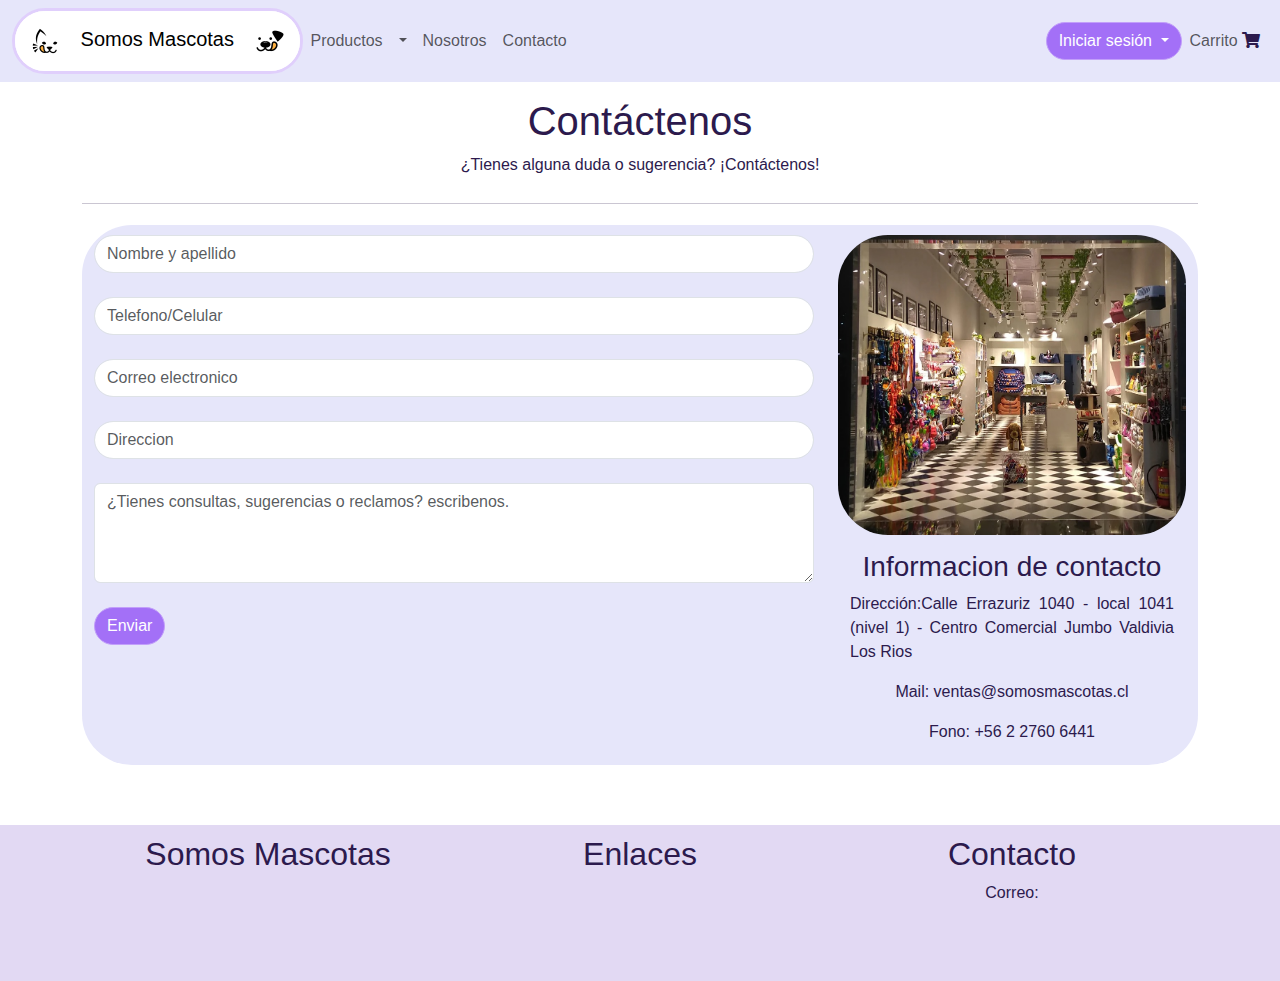
==== MiWeb/contacto.html @ 9b0e722a "se arregla el footer" ====
<!DOCTYPE html>
<html lang="en">
<head>
    <meta charset="UTF-8">
    <meta name="viewport" content="width=device-width, initial-scale=1.0">
    <title>Contacto</title>
    <link rel="stylesheet" href="style.css">
    <link href="https://cdn.jsdelivr.net/npm/bootstrap@5.3.3/dist/css/bootstrap.min.css" rel="stylesheet" integrity="sha384-QWTKZyjpPEjISv5WaRU9OFeRpok6YctnYmDr5pNlyT2bRjXh0JMhjY6hW+ALEwIH" crossorigin="anonymous">
    <link href="https://cdnjs.cloudflare.com/ajax/libs/font-awesome/5.15.4/css/all.min.css" rel="stylesheet">

</head>
<body>
  <header>
    <!-- Navbar code goes here -->
    <nav >
        
      <nav id="lavanda" class="navbar navbar-expand-lg" style="background-color: lavender;">
        <div class="container-fluid">
            
            <div id="container-logo">
                <a class="navbar-brand" href="index.html" style="margin: 0; padding: 0; display: block;">
                    <img id="sprite" alt="logo" src="imagenes/descarga (gatito).png">
                    Somos Mascotas
                    <img id="sprite" alt="logo" src="imagenes/vecteezy_dog-playing-tongue-an-illustration-of-a-cute-dog-playing_9551674.jpg">
                </a>
            </div> 
    
            <!-- Boton hamburguesa -->
            <button class="navbar-toggler" type="button" data-bs-toggle="collapse" data-bs-target="#navbarSupportedContent" aria-controls="navbarSupportedContent" aria-expanded="false" aria-label="Toggle navigation">
                <span class="navbar-toggler-icon"></span>
            </button>
    
            <div class="collapse navbar-collapse justify-content-between" id="navbarSupportedContent">
                
                <ul class="navbar-nav me-auto mb-2 mb-lg-0">
                  
                      <li class="nav-item">
                        <a class="nav-link" href="productos-categoria.html">Productos</a>
                    </li>
                    <!-- comienzo del button split -->
                    <li class="nav-item dropdown">
                      <a class="nav-link dropdown-toggle" href="#" role="button" data-bs-toggle="dropdown" aria-expanded="false"></a>
                      <ul class="dropdown-menu ">
                        <li><a class="dropdown-item" href="#">Alimento</a></li>
                        <li><a class="dropdown-item" href="#">Medicina</a></li>
                        <li><a class="dropdown-item" href="#">Juguetes</a></li>
                        <li><hr class="dropdown-divider"></li>
                        <li><a class="dropdown-item" href="#">Accesorios varios</a></li>
                      </ul>
                    </li>
                  
                      <li class="nav-item">
                          <a class="nav-link" href="nosotros.html">Nosotros</a>
                      </li>
                      
                      <li class="nav-item">
                          <a class="nav-link" href="contacto.html">Contacto</a>
                      </li>

                </ul>
                
                <!-- Boton drop down de login -->
                <div class="dropdown" style="padding-left: 5px;">
                    <button id="btn-oscuro"  type="button" class="btn btn-primary dropdown-toggle" data-bs-toggle="dropdown" aria-expanded="false" data-bs-auto-close="outside">
                        Iniciar sesión
                    </button>
    
                    <div class="dropdown-menu dropdown-menu-sm-end">
                        <form class="px-4 py-3">
                            <div class="mb-3">
                                <label for="exampleDropdownFormEmail1" class="form-label">Correo electrónico</label>
                                <input type="email" class="form-control" id="exampleDropdownFormEmail1" placeholder="correo@ejemplo.com">
                            </div>
                            <div class="mb-3">
                                <label for="exampleDropdownFormPassword1" class="form-label">Contraseña</label>
                                <input type="password" class="form-control" id="exampleDropdownFormPassword1" placeholder="Contraseña">
                            </div>
                            <div class="mb-3">
                                <div class="form-check">
                                    <input type="checkbox" class="form-check-input" id="dropdownCheck" >
                                    <label class="form-check-label" for="dropdownCheck">
                                        Recordar
                                    </label>
                                </div>
                            </div>
                            <button id="btn-oscuro" type="submit" class="btn btn-primary">Ingresar</button>
                        </form>
                        <div class="dropdown-divider"></div>
                        <a class="dropdown-item" href="#">¿Primera vez por acá? Regístrate</a>
                        <a class="dropdown-item" href="#">¿Olvidaste la contraseña?</a>
                    </div>
                </div>
    
                <!-- Carrito icon -->
                <ul class="navbar-nav">
                    <li class="nav-item">
                        <a class="nav-link" href="#">Carrito <i class="fas fa-shopping-cart"></i></a>
                    </li>
                </ul>
            </div>
        </div>
    </nav>
    

           <!-- Navbar code ends here -->
    </nav>
</header>

    <div class="wrapper">

        <div class="container">

            <div class="row" >
                <div class="col-md-6" style="text-align: center;">
                    <h1>Contáctenos</h1>
                    <p>¿Tienes alguna duda o sugerencia? ¡Contáctenos!</p>                    
                </div>
                <hr>                
            </div>

            <div id="curvo" class="row" style="position: relative; background-color: lavender;" >
                <div  id="curvo" class="col-md-8" style="margin: 0;">
                    <form>
                        
                        <input  id="curvo" type="text" class="form-control" placeholder="Nombre y apellido">
                        <br>
                        <input  id="curvo" type="text" class="form-control" placeholder="Telefono/Celular">
                        <br>
                        <input  id="curvo" type="text" class="form-control" placeholder="Correo electronico">
                        <br>
                        <input  id="curvo" type="text" class="form-control" placeholder="Direccion">
                        <br>
                        <textarea  style="height: 100px;" class="form-control" aria-label="With textarea" placeholder="¿Tienes consultas, sugerencias o reclamos? escribenos."></textarea>
                        <br>
                        <button  style="margin-bottom: 20px;" id="btn-oscuro" type="submit" class="btn btn-primary">Enviar</button>
                        <br>
                    </form>  
                    
                    
                </div>

                <div class="col-md-4" style="text-align: center;">
                    
                    <div class="row" style="padding: 0; display: inline-block;">
                        <img  id="curvo" style="align-content: center; margin: 0; padding: 0; height: 300px; width: auto;" src="imagenes/somos-mascotas/Tienda mascotas prog web.jpg" alt="ubicacion" >
                    </div>
                    
                    <div class="row" >
                        <h3>Informacion de contacto</h2>
                        <p style="text-align: justify;">Dirección:Calle Errazuriz 1040 - local 1041 (nivel 1) - Centro Comercial Jumbo Valdivia Los Rios</p>
                        <p>Mail: ventas@somosmascotas.cl</p>
                        <p>Fono: +56 2 2760 6441</p>
                    </div>
                </div>

                
            </div>

        </div>
    
    </div>

    <footer>
      <div class="container">
        <div class="row">
          <div class="col-md-4">
            <h2>Somos Mascotas</h2>
          </div>
          <div class="col-md-4">
            <h2>Enlaces</h2>
            <ul>
              
            </ul>
          </div>
          <div class="col-md-4">
            <h2>Contacto</h2>
            <p>Correo:</p>
          </div>
        </div>
      </div>
    </footer>
    

    <script src="https://cdn.jsdelivr.net/npm/bootstrap@5.3.3/dist/js/bootstrap.bundle.min.js" integrity="sha384-YvpcrYf0tY3lHB60NNkmXc5s9fDVZLESaAA55NDzOxhy9GkcIdslK1eN7N6jIeHz" crossorigin="anonymous"></script>
    <script src="https://code.jquery.com/jquery-3.5.1.slim.min.js"></script>
    <script src="https://cdn.jsdelivr.net/npm/@popperjs/core@2.9.2/dist/umd/popper.min.js"></script>
    <script src="https://stackpath.bootstrapcdn.com/bootstrap/4.5.2/js/bootstrap.min.js"></script>    
</body>
</html>
---- MiWeb/style.css ----
*{
    font-family: 'Segoe UI', Tahoma, Geneva, Verdana, sans-serif;
    margin: 0;
    padding: 0;
    color: #2c1a4d;
}

/*este style es el tamaño del logo con las imagenes*/
#sprite {
    background: image('imagenes/vecteezy_cat-playing-tongue-illustration-of-cute-cat-playing-with_9551667-1.jpg') no-repeat;
	width: 60px;
	height: 60px;
    border-radius: 50px;
}

/*se aplico el ID en el div del logo*/
#container-logo {
    border: 3px solid #e0cffc;
    margin: auto;
    border-radius: 50px; /* Add this line to give round edges */
    background-color: white;
    font-size-adjust: 20px;
    font-size: 20px;
    
}

.navbar a:hover{
    color: #8540f5;
    text-decoration: none;
    background-color: #e2d9f3;
    border-radius: 50px;
    transition: 0.6s;
    /**/
}

div a {
    color: #2c1a4d;
    text-decoration: none;
}

.dropdown-menu a:hover {
    color: #8540f5;
    border-color: #432874;
    background-color: #e2d9f3;
}

.dropdown a:hover{
    color: #8540f5;   
}

/* id de colores custom de botones*/
#btn-oscuro{
    background-color: #a370f7;
    color: white;
    border-color: #c29ffa;
    border-radius: 50px;

}

#btn-oscuro:hover {
    background-color: #8540f5;
    color: white;
    
}

#btn-claro{
    background-color: #f7f7f7;
    color: #a370f7;
    border-color: #c29ffa;
    border-radius: 50px;
}
#btn-claro:hover{
    background-color: #e2d9f3;
    color: #a370f7;
    border-color: #c29ffa;
    border-radius: 50px;
}

/*------------ Aqui empiezan los style que van debajo del header ------------*/
.wrapper {
    width: 100%;
    margin: 0 auto;
    height: 100%;
    

}

body {
    margin: 0;
    padding: 0;
    min-height: 100vh; /* Ensure that the body fills the entire viewport height */
    display: flex;
    flex-direction: column;
}

footer {
    height: 5%;
    background-color: #e2d9f3;
    color: #432874;
    text-align: center;
    margin-top: auto; /* Push footer to the bottom, very important */
    width: 100%;
    
}

.container {
    flex: 1; /* Grow and fill remaining space */
    margin-bottom: 60px; 
}

/*alinea los elementos del las filas (rows)*/
.container .row{
    width: 100%;
    margin: 0 auto;
    margin-bottom: 5px;
    
    
}

.row {
    width: 100%;
    margin: 0 -5px;
    padding-top: 10px;
    margin-bottom: 10px;
    
}

/*-comienzo fila de cards-*/
.row-card{
    margin: 0 -5px;
    padding-top: 10px;
    margin-bottom: 10px;
    
}

.row-cards:after {
    content: "";
    display: table;
    clear: both;
}
/*-fin fila de cards-*/


.col-md-6 {
    margin: 0 auto;
    padding-top: 5px;
    margin-bottom: 10px;
}

.column-card {
    float: left;
    width: 25%;
    height: 25%;
    padding: 0 5px;
    text-decoration: none;
    margin-bottom: 15px;
    
}

.card{
    height: 150px;
}

@media screen and (max-width: 600px) {
    .column-card {
      width: 100%;
      display: block;
      margin-bottom: 20px;
    }
  }

  .card {
    box-shadow: 0 4px 8px 0 rgba(0, 0, 0, 0.2);
    padding: 5px;
    text-align: center;
    background-color: #f1f1f1;
    display: flex;
    flex-direction: column;
    text-decoration: none;
  }

  .card:hover {
    box-shadow: 0 8px 16px 0 rgba(0, 0, 0, 0.2);
    border-color: #8540f5;
  }

  
  .row-cards {
    display: flex;
    flex-wrap: wrap;
    justify-content: space-between;
}


.column-card {
    width: calc(25% - 5px); /* Adjust the width to fit 3 cards in a row */
    margin-bottom: 20px;
}

@media (max-width: 992px) {
    .column-card {
        width: calc(50% - 10px); /* Adjust the width to fit 2 cards in a row for smaller screens */
    }
}

@media (max-width: 768px) {
    .column-card {
        width: 100%; /* Full width for smaller screens */
    }
}

#columncard {
    float: left;
     width: 25%;
    padding: 0 10px;
}
/*-aqui van los style del carousel-*/
/* Custom CSS for carousel indicators */
.carousel-indicators button {
    background-color: #8540f5 !important;

}

/* Custom CSS for carousel control buttons not in use yet */
.carousel-control-prev,
.carousel-control-next {
    
    
}

/* Custom CSS for carousel control icons */
.carousel-control-prev-icon,
.carousel-control-next-icon {
    background-color: #8540f5 !important;
    border-color: black !important;
}
/*--------------------------------*/


.d-block {
    display: block;
    margin-left: auto;
    margin-right: auto;
    height: 30rcap;

}


/*fin del style carousel*/

.thumbnail-container {
    display: block;
    margin-left: auto;
    margin-right: auto;
    height: 300px;
}



/*------comienzo del style del buscador------*/
/*bordes redondos del input*/
.d-flex input{
    border-radius: 50px; /* Add this line to give round edges */
    
}
/*bordes redondos del boton y fijacion sobre el input*/
.d-flex .btn{
    right: 0;
    
    margin-left: -106px;
}
/*id para encurvar orillas*/
#curvo{
    border-radius: 50px; /* Add this line to give round edges */ 
}
/*------fin del style del buscador------*/


/*------Style para producto---------*/


#body-producto {
    font-family: Arial, sans-serif;
    margin: 0;
    padding: 0;
}


/* Estilos del contenido */
.contenido {
    display: flex;
    flex-wrap: wrap;
    justify-content: space-around;
    padding: 20px;
}

/* Estilos de la columna de la imagen */
.imagen {
    flex: 1;
    max-width: 60%;
    margin-right: 0%;
}

.imagen img {
    width: 100%;
    height: auto;
}

/* Estilos de la columna de detalles del producto */
.detalles {
    flex: 1;
    max-width: 60%;
}


/*styles para sidebar*/
.bd-placeholder-img {
    font-size: 1.125rem;
    text-anchor: middle;
    -webkit-user-select: none;
    -moz-user-select: none;
    user-select: none;
  }

  @media (min-width: 768px) {
    .bd-placeholder-img-lg {
      font-size: 3.5rem;
    }
  }

  .b-example-divider {
    width: 100%;
    height: 3rem;
    background-color: rgba(0, 0, 0, .1);
    border: solid rgba(0, 0, 0, .15);
    border-width: 1px 0;
    box-shadow: inset 0 .5em 1.5em rgba(0, 0, 0, .1), inset 0 .125em .5em rgba(0, 0, 0, .15);
  }

  .b-example-vr {
    flex-shrink: 0;
    width: 1.5rem;
    height: 100vh;
  }

  .bi {
    vertical-align: -.125em;
    fill: currentColor;
  }

  .nav-scroller {
    position: relative;
    z-index: 2;
    height: 2.75rem;
    overflow-y: hidden;
  }

  .nav-scroller .nav {
    display: flex;
    flex-wrap: nowrap;
    padding-bottom: 1rem;
    margin-top: -1px;
    overflow-x: auto;
    text-align: center;
    white-space: nowrap;
    -webkit-overflow-scrolling: touch;
  }

  .btn-bd-primary {
    --bd-violet-bg: #712cf9;
    --bd-violet-rgb: 112.520718, 44.062154, 249.437846;

    --bs-btn-font-weight: 600;
    --bs-btn-color: var(--bs-white);
    --bs-btn-bg: var(--bd-violet-bg);
    --bs-btn-border-color: var(--bd-violet-bg);
    --bs-btn-hover-color: var(--bs-white);
    --bs-btn-hover-bg: #6528e0;
    --bs-btn-hover-border-color: #6528e0;
    --bs-btn-focus-shadow-rgb: var(--bd-violet-rgb);
    --bs-btn-active-color: var(--bs-btn-hover-color);
    --bs-btn-active-bg: #5a23c8;
    --bs-btn-active-border-color: #5a23c8;
  }

  .bd-mode-toggle {
    z-index: 1500;
  }

  .bd-mode-toggle .dropdown-menu .active .bi {
    display: block !important;
  }
/*fin styles sidebar*/
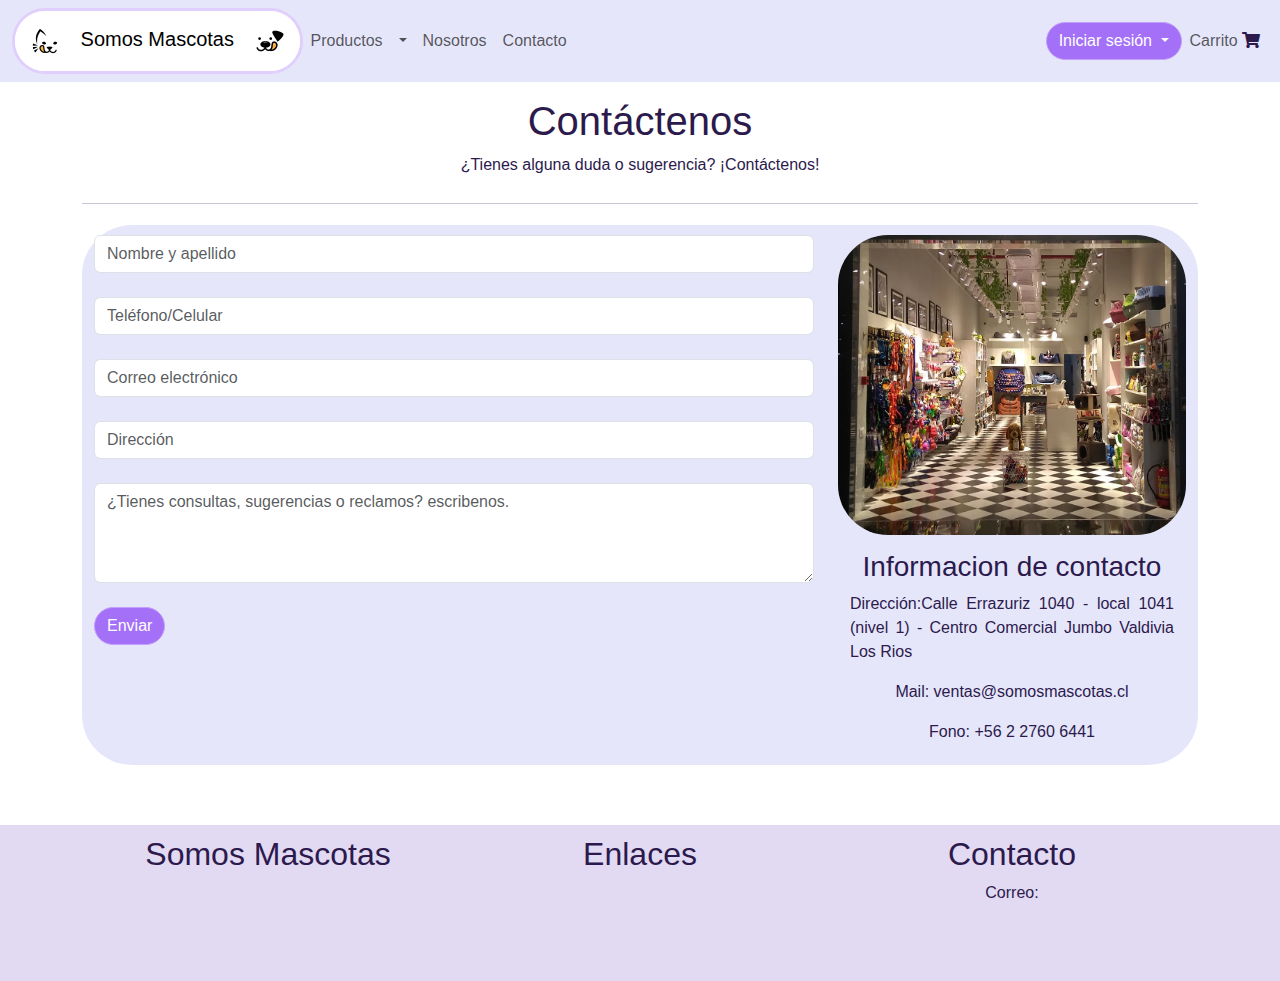
==== commit bbab491d: "Commit" ====
--- a/MiWeb/contacto.html
+++ b/MiWeb/contacto.html
@@ -118,17 +118,17 @@
                 <hr>                
             </div>
 
-            <div id="curvo" class="row" style="position: relative; background-color: lavender;" >
-                <div  id="curvo" class="col-md-8" style="margin: 0;">
-                    <form>
+            <div id="curvo" class="row" style="position: relative; background-color: lavender;" s>
+                <div  id="curvo" class="col-md-8" style="margin: 0;" >
+                    <form action="formulario.js" method="get" name="contacto">
                         
-                        <input  id="curvo" type="text" class="form-control" placeholder="Nombre y apellido">
+                        <input  id="Nombre" type="text" name="Nombre" class="form-control" placeholder="Nombre y apellido">
                         <br>
-                        <input  id="curvo" type="text" class="form-control" placeholder="Telefono/Celular">
+                        <input  id="Celular" type="text" name="Celular" class="form-control" placeholder="Teléfono/Celular">
                         <br>
-                        <input  id="curvo" type="text" class="form-control" placeholder="Correo electronico">
+                        <input  id="Correo" type="text" name="Correo" class="form-control" placeholder="Correo electrónico">
                         <br>
-                        <input  id="curvo" type="text" class="form-control" placeholder="Direccion">
+                        <input  id="Dirección" type="text" name="Dirección" class="form-control" placeholder="Dirección">
                         <br>
                         <textarea  style="height: 100px;" class="form-control" aria-label="With textarea" placeholder="¿Tienes consultas, sugerencias o reclamos? escribenos."></textarea>
                         <br>
@@ -180,10 +180,13 @@
       </div>
     </footer>
     
+    
 
+<!--
     <script src="https://cdn.jsdelivr.net/npm/bootstrap@5.3.3/dist/js/bootstrap.bundle.min.js" integrity="sha384-YvpcrYf0tY3lHB60NNkmXc5s9fDVZLESaAA55NDzOxhy9GkcIdslK1eN7N6jIeHz" crossorigin="anonymous"></script>
     <script src="https://code.jquery.com/jquery-3.5.1.slim.min.js"></script>
     <script src="https://cdn.jsdelivr.net/npm/@popperjs/core@2.9.2/dist/umd/popper.min.js"></script>
     <script src="https://stackpath.bootstrapcdn.com/bootstrap/4.5.2/js/bootstrap.min.js"></script>    
+-->
 </body>
 </html>--- a/MiWeb/style.css
+++ b/MiWeb/style.css
@@ -33,6 +33,19 @@
     /**/
 }
 
+.list-unstyled a:hover{
+    color: #8540f5;
+    border-color: #432874;
+    background-color: #e2d9f3;
+}
+
+.mb-1 button:hover{
+    color: #8540f5;
+    border-color: #432874;
+    background-color: #e2d9f3;
+    border-radius: 50px;
+}
+
 div a {
     color: #2c1a4d;
     text-decoration: none;
@@ -272,6 +285,10 @@
 /*id para encurvar orillas*/
 #curvo{
     border-radius: 50px; /* Add this line to give round edges */ 
+}
+
+#curvo2{
+    border-radius: 25px; /* Add this line to give round edges */ 
 }
 /*------fin del style del buscador------*/
 
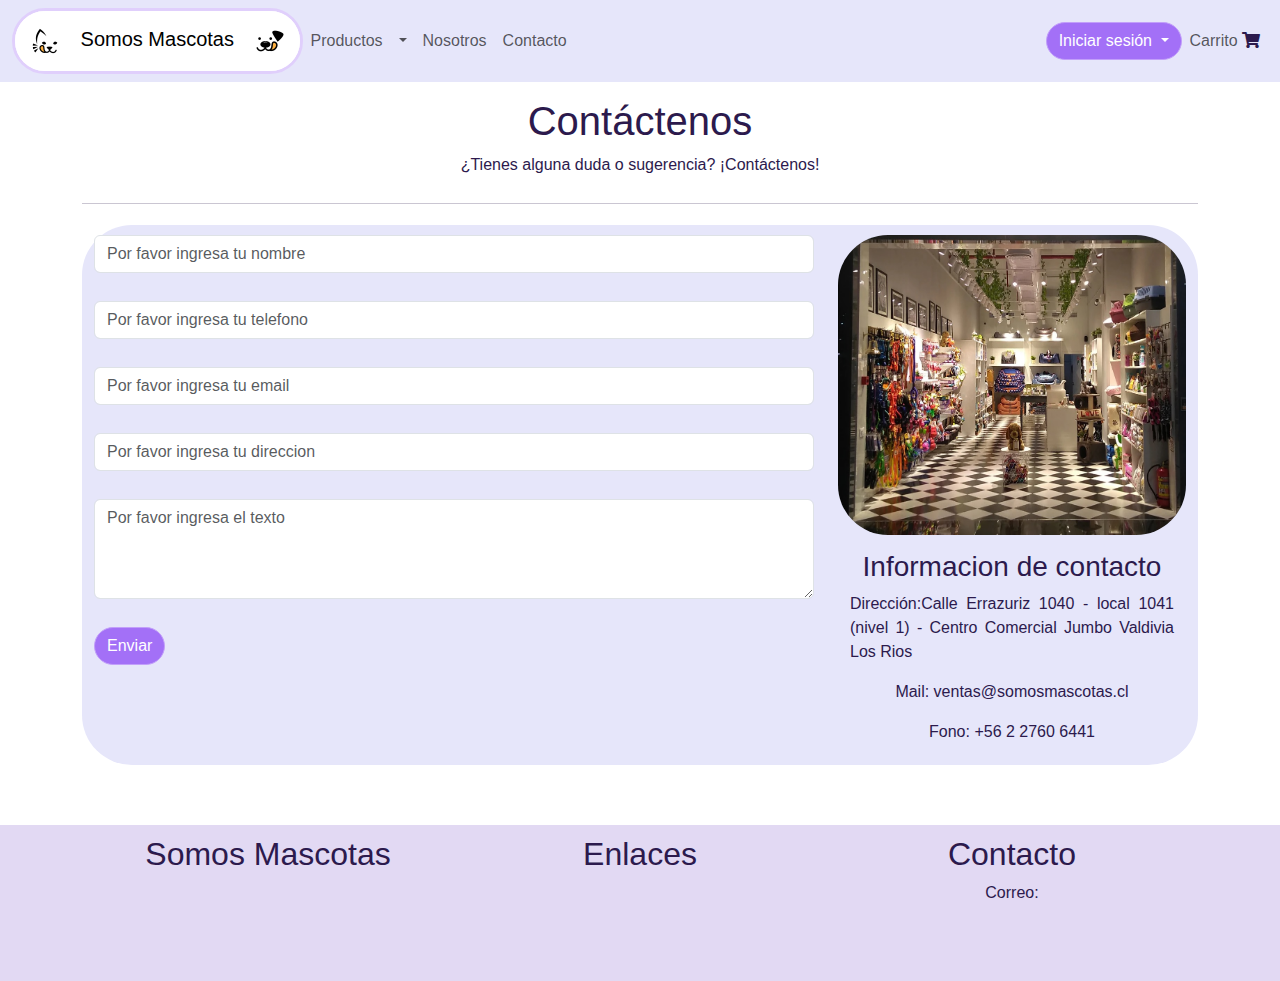
==== commit 4af356b6: "commit 2, p2" ====
--- a/MiWeb/contacto.html
+++ b/MiWeb/contacto.html
@@ -7,6 +7,7 @@
     <link rel="stylesheet" href="style.css">
     <link href="https://cdn.jsdelivr.net/npm/bootstrap@5.3.3/dist/css/bootstrap.min.css" rel="stylesheet" integrity="sha384-QWTKZyjpPEjISv5WaRU9OFeRpok6YctnYmDr5pNlyT2bRjXh0JMhjY6hW+ALEwIH" crossorigin="anonymous">
     <link href="https://cdnjs.cloudflare.com/ajax/libs/font-awesome/5.15.4/css/all.min.css" rel="stylesheet">
+    <link rel="stylesheet" href="styleform.css">
 
 </head>
 <body>
@@ -120,20 +121,26 @@
 
             <div id="curvo" class="row" style="position: relative; background-color: lavender;" s>
                 <div  id="curvo" class="col-md-8" style="margin: 0;" >
-                    <form action="formulario.js" method="get" name="contacto">
+                    <form id="contact-form" action="/" method="get" name="contacto">
                         
-                        <input  id="Nombre" type="text" name="Nombre" class="form-control" placeholder="Nombre y apellido">
-                        <br>
-                        <input  id="Celular" type="text" name="Celular" class="form-control" placeholder="Teléfono/Celular">
-                        <br>
-                        <input  id="Correo" type="text" name="Correo" class="form-control" placeholder="Correo electrónico">
-                        <br>
-                        <input  id="Dirección" type="text" name="Dirección" class="form-control" placeholder="Dirección">
-                        <br>
-                        <textarea  style="height: 100px;" class="form-control" aria-label="With textarea" placeholder="¿Tienes consultas, sugerencias o reclamos? escribenos."></textarea>
-                        <br>
-                        <button  style="margin-bottom: 20px;" id="btn-oscuro" type="submit" class="btn btn-primary">Enviar</button>
-                        <br>
+                        
+                        <div class="separador">
+                            <input  id="nombre" type="text" name="Nombre" class="form-control" placeholder="Por favor ingresa tu nombre">
+                        </div>
+                        <div class="separador">
+                            <input  id="celular" type="tel" name="Celular" class="form-control" placeholder="Por favor ingresa tu telefono">
+                        </div>
+                        <div class="separador">
+                            <input  id="email" type="text" name="Correo" class="form-control" placeholder="Por favor ingresa tu email">
+                        </div>
+                        <div class="separador">
+                            <input  id="dirección" type="text" name="Dirección" class="form-control" placeholder="Por favor ingresa tu direccion">
+                        </div>
+                        <div class="separador">
+                            <textarea  style="height: 100px;" class="form-control" aria-label="With textarea" placeholder="Por favor ingresa el texto"></textarea>
+                        </div>
+                            <button  style="margin-bottom: 20px;" id="btn-oscuro" type="submit" class="btn btn-primary">Enviar</button>
+                        
                     </form>  
                     
                     
@@ -182,11 +189,9 @@
     
     
 
-<!--
     <script src="https://cdn.jsdelivr.net/npm/bootstrap@5.3.3/dist/js/bootstrap.bundle.min.js" integrity="sha384-YvpcrYf0tY3lHB60NNkmXc5s9fDVZLESaAA55NDzOxhy9GkcIdslK1eN7N6jIeHz" crossorigin="anonymous"></script>
     <script src="https://code.jquery.com/jquery-3.5.1.slim.min.js"></script>
     <script src="https://cdn.jsdelivr.net/npm/@popperjs/core@2.9.2/dist/umd/popper.min.js"></script>
     <script src="https://stackpath.bootstrapcdn.com/bootstrap/4.5.2/js/bootstrap.min.js"></script>    
--->
 </body>
 </html>--- a/MiWeb/styleform.css
+++ b/MiWeb/styleform.css
@@ -0,0 +1,63 @@
+.error{
+    color: red;
+    font-size: 1.5em;
+    font-weight: bold;
+    margin-bottom: 0;
+    padding-bottom: 0;
+    
+}
+
+.input-control{
+    display: flex;
+    flex-direction: column;
+}
+
+.input-control input{
+    border: 2px solid #f0f0f0;
+    border-radius: 5px;
+    display: block;
+    padding: 10px;
+    width: 100%;
+}
+
+.input-control input:focus{
+    outline: 0;
+    
+}
+
+.input-control.success input{
+    border-color: green;
+}
+
+.input-control.error input{
+    border-color: red;
+    height: 1rem;
+}
+
+.input-control.error {
+    color: red;
+    font-size: 8px;
+}
+
+
+/* estilo de error sin distorcion */
+/*formulario*/
+.error-message{
+    color: red;
+    height: 0.001rem;
+    
+
+}
+
+#error-message{
+    color: red;
+    height: 0.1rem;
+    
+    
+}
+
+.separador{
+    padding-bottom: 28px;
+    
+    
+}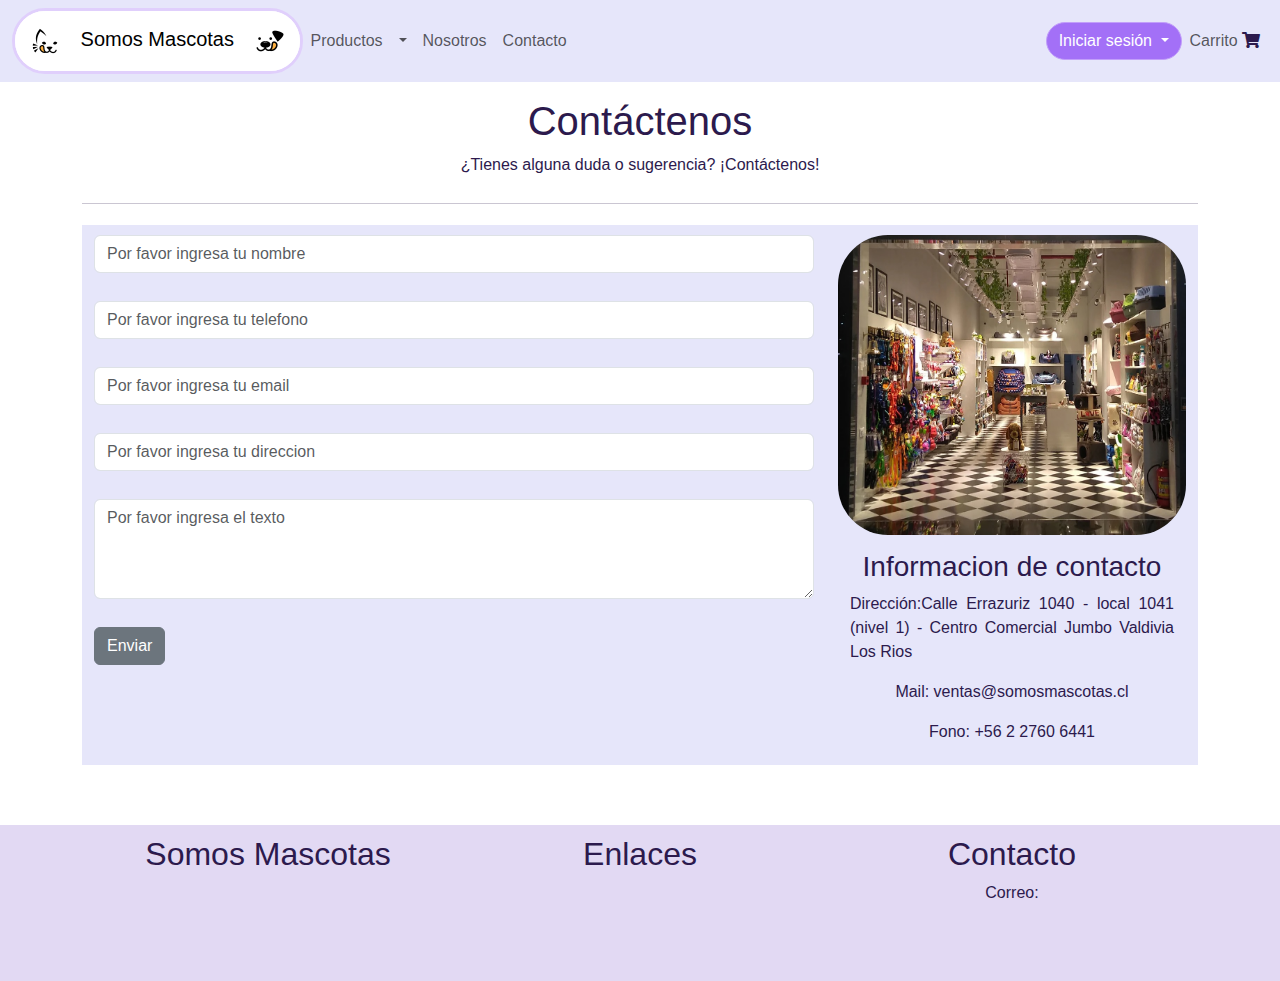
==== commit a206c6e8: "comit jo 2" ====
--- a/MiWeb/contacto.html
+++ b/MiWeb/contacto.html
@@ -8,7 +8,7 @@
     <link href="https://cdn.jsdelivr.net/npm/bootstrap@5.3.3/dist/css/bootstrap.min.css" rel="stylesheet" integrity="sha384-QWTKZyjpPEjISv5WaRU9OFeRpok6YctnYmDr5pNlyT2bRjXh0JMhjY6hW+ALEwIH" crossorigin="anonymous">
     <link href="https://cdnjs.cloudflare.com/ajax/libs/font-awesome/5.15.4/css/all.min.css" rel="stylesheet">
     <link rel="stylesheet" href="styleform.css">
-
+    <script defer src="formulario.js"></script>
 </head>
 <body>
   <header>
@@ -119,27 +119,28 @@
                 <hr>                
             </div>
 
-            <div id="curvo" class="row" style="position: relative; background-color: lavender;" s>
+            <div id="curvo2" class="row" style="position: relative; background-color: lavender;" s>
                 <div  id="curvo" class="col-md-8" style="margin: 0;" >
-                    <form id="contact-form" action="/" method="get" name="contacto">
+
+                    <form id="contact-form" action="" method="get" name="contacto">
                         
                         
                         <div class="separador">
-                            <input  id="nombre" type="text" name="Nombre" class="form-control" placeholder="Por favor ingresa tu nombre">
+                            <input id="nombre" type="text" name="nombre" class="form-control" placeholder="Por favor ingresa tu nombre">
                         </div>
                         <div class="separador">
-                            <input  id="celular" type="tel" name="Celular" class="form-control" placeholder="Por favor ingresa tu telefono">
+                            <input id="celular" type="tel" name="celular" class="form-control" placeholder="Por favor ingresa tu telefono"  pattern="^[\+]?[(]?[0-9]{3}[)]?[-\s\.]?[0-9]{3}[-\s\.]?[0-9]{4,6}$">
                         </div>
                         <div class="separador">
-                            <input  id="email" type="text" name="Correo" class="form-control" placeholder="Por favor ingresa tu email">
+                            <input  id="email" type="text" name="correo" class="form-control" placeholder="Por favor ingresa tu email" pattern="[a-z0-9._%+\-]+@[a-z0-9.\-]+\.[a-z]{2,}$">
                         </div>
                         <div class="separador">
-                            <input  id="dirección" type="text" name="Dirección" class="form-control" placeholder="Por favor ingresa tu direccion">
+                            <input  id="direccion" type="text" name="dirección" class="form-control" placeholder="Por favor ingresa tu direccion" pattern="^[a-zA-Z0-9\s,'-\/\.#]+$">
                         </div>
                         <div class="separador">
-                            <textarea  style="height: 100px;" class="form-control" aria-label="With textarea" placeholder="Por favor ingresa el texto"></textarea>
+                            <textarea  style="height: 100px;" id="carta" class="form-control" aria-label="With textarea" placeholder="Por favor ingresa el texto"></textarea>
                         </div>
-                            <button  style="margin-bottom: 20px;" id="btn-oscuro" type="submit" class="btn btn-primary">Enviar</button>
+                            <button style="margin-bottom: 20px;" id="submit"  type="submit" class="btn btn-secondary">Enviar</button>
                         
                     </form>  
                     
@@ -188,7 +189,7 @@
     </footer>
     
     
-
+    
     <script src="https://cdn.jsdelivr.net/npm/bootstrap@5.3.3/dist/js/bootstrap.bundle.min.js" integrity="sha384-YvpcrYf0tY3lHB60NNkmXc5s9fDVZLESaAA55NDzOxhy9GkcIdslK1eN7N6jIeHz" crossorigin="anonymous"></script>
     <script src="https://code.jquery.com/jquery-3.5.1.slim.min.js"></script>
     <script src="https://cdn.jsdelivr.net/npm/@popperjs/core@2.9.2/dist/umd/popper.min.js"></script>
--- a/MiWeb/style.css
+++ b/MiWeb/style.css
@@ -70,6 +70,14 @@
 
 }
 
+.btn-oscuro{
+    background-color: #a370f7;
+    color: white;
+    border-color: #c29ffa;
+    border-radius: 50px;
+
+}
+
 #btn-oscuro:hover {
     background-color: #8540f5;
     color: white;
@@ -285,10 +293,6 @@
 /*id para encurvar orillas*/
 #curvo{
     border-radius: 50px; /* Add this line to give round edges */ 
-}
-
-#curvo2{
-    border-radius: 25px; /* Add this line to give round edges */ 
 }
 /*------fin del style del buscador------*/
 
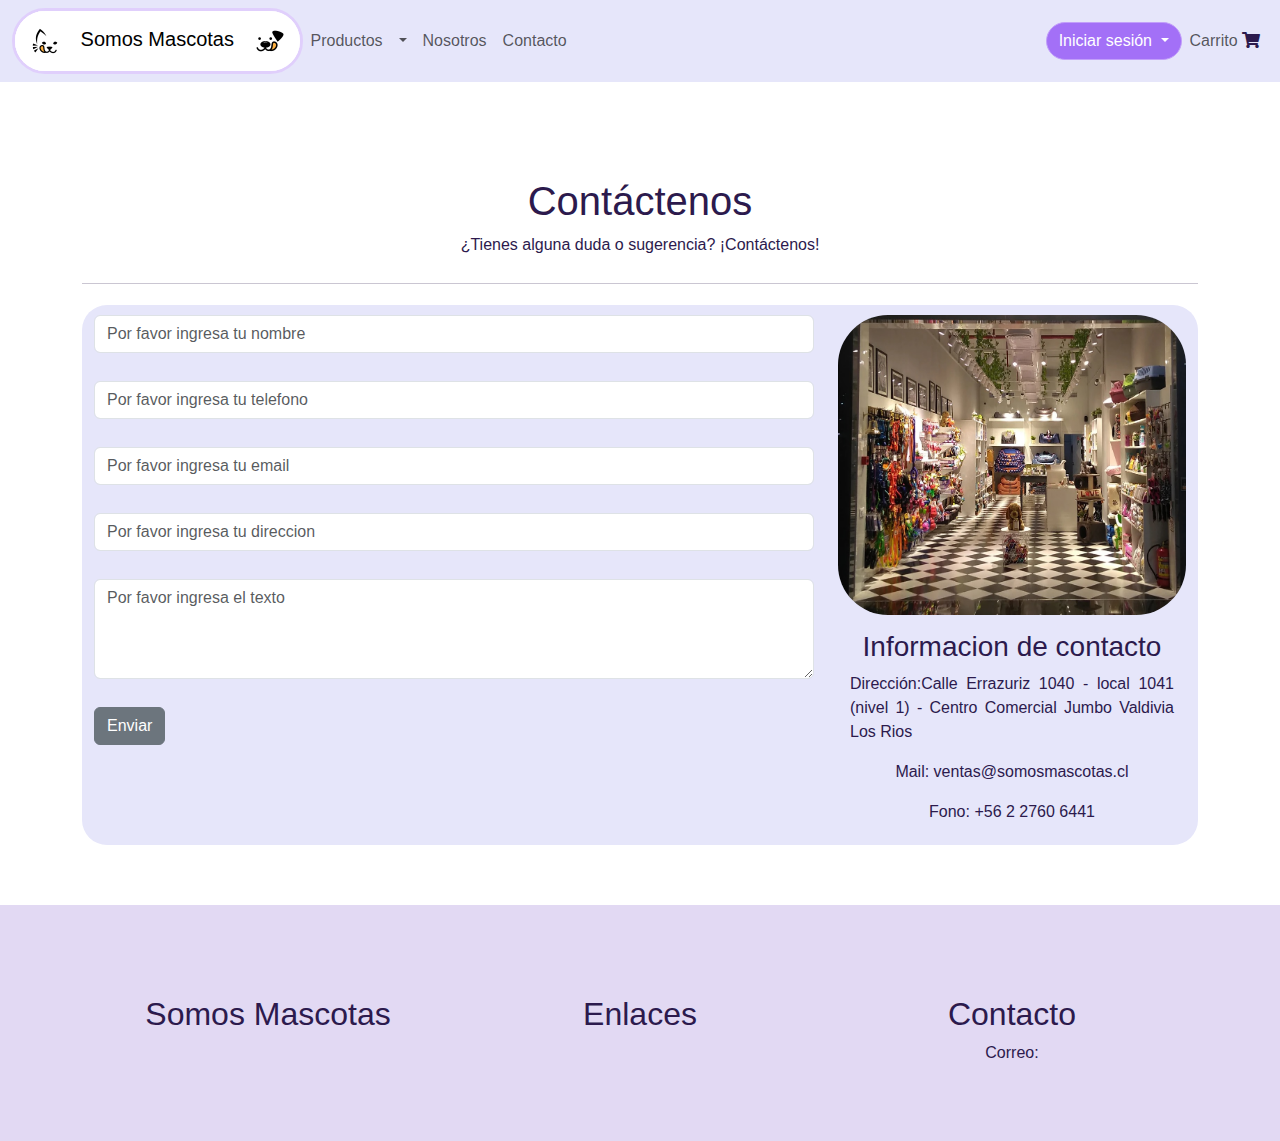
==== commit 8eb6e8d3: "Merge branch 'branch_dg2' into branch_jo_2" ====
--- a/MiWeb/contacto.html
+++ b/MiWeb/contacto.html
@@ -119,6 +119,7 @@
                 <hr>                
             </div>
 
+
             <div id="curvo2" class="row" style="position: relative; background-color: lavender;" s>
                 <div  id="curvo" class="col-md-8" style="margin: 0;" >
 
@@ -143,8 +144,7 @@
                             <button style="margin-bottom: 20px;" id="submit"  type="submit" class="btn btn-secondary">Enviar</button>
                         
                     </form>  
-                    
-                    
+                     
                 </div>
 
                 <div class="col-md-4" style="text-align: center;">
@@ -188,6 +188,7 @@
       </div>
     </footer>
     
+
     
     
     <script src="https://cdn.jsdelivr.net/npm/bootstrap@5.3.3/dist/js/bootstrap.bundle.min.js" integrity="sha384-YvpcrYf0tY3lHB60NNkmXc5s9fDVZLESaAA55NDzOxhy9GkcIdslK1eN7N6jIeHz" crossorigin="anonymous"></script>
@@ -195,4 +196,4 @@
     <script src="https://cdn.jsdelivr.net/npm/@popperjs/core@2.9.2/dist/umd/popper.min.js"></script>
     <script src="https://stackpath.bootstrapcdn.com/bootstrap/4.5.2/js/bootstrap.min.js"></script>    
 </body>
-</html>+</html>
--- a/MiWeb/style.css
+++ b/MiWeb/style.css
@@ -1,45 +1,47 @@
-*{
+* {
     font-family: 'Segoe UI', Tahoma, Geneva, Verdana, sans-serif;
     margin: 0;
     padding: 0;
     color: #2c1a4d;
 }
 
-/*este style es el tamaño del logo con las imagenes*/
 #sprite {
-    background: image('imagenes/vecteezy_cat-playing-tongue-illustration-of-cute-cat-playing-with_9551667-1.jpg') no-repeat;
-	width: 60px;
-	height: 60px;
-    border-radius: 50px;
-}
-
-/*se aplico el ID en el div del logo*/
+    background: url('imagenes/vecteezy_cat-playing-tongue-illustration-of-cute-cat-playing-with_9551667-1.jpg') no-repeat;
+    width: 60px;
+    height: 60px;
+    border-radius: 50px;
+}
+
 #container-logo {
     border: 3px solid #e0cffc;
     margin: auto;
-    border-radius: 50px; /* Add this line to give round edges */
+    border-radius: 50px;
     background-color: white;
-    font-size-adjust: 20px;
     font-size: 20px;
-    
-}
-
-.navbar a:hover{
+}
+
+.navbar {
+    position: fixed;
+    top: 0;
+    width: 100%;
+    z-index: 1000;
+}
+
+.navbar a:hover {
     color: #8540f5;
     text-decoration: none;
     background-color: #e2d9f3;
     border-radius: 50px;
     transition: 0.6s;
-    /**/
-}
-
-.list-unstyled a:hover{
+}
+
+.list-unstyled a:hover {
     color: #8540f5;
     border-color: #432874;
     background-color: #e2d9f3;
 }
 
-.mb-1 button:hover{
+.mb-1 button:hover {
     color: #8540f5;
     border-color: #432874;
     background-color: #e2d9f3;
@@ -57,17 +59,15 @@
     background-color: #e2d9f3;
 }
 
-.dropdown a:hover{
-    color: #8540f5;   
-}
-
-/* id de colores custom de botones*/
-#btn-oscuro{
+.dropdown a:hover {
+    color: #8540f5;
+}
+
+#btn-oscuro {
     background-color: #a370f7;
     color: white;
     border-color: #c29ffa;
     border-radius: 50px;
-
 }
 
 .btn-oscuro{
@@ -81,35 +81,32 @@
 #btn-oscuro:hover {
     background-color: #8540f5;
     color: white;
-    
-}
-
-#btn-claro{
+}
+
+#btn-claro {
     background-color: #f7f7f7;
     color: #a370f7;
     border-color: #c29ffa;
     border-radius: 50px;
 }
-#btn-claro:hover{
+
+#btn-claro:hover {
     background-color: #e2d9f3;
     color: #a370f7;
     border-color: #c29ffa;
     border-radius: 50px;
 }
 
-/*------------ Aqui empiezan los style que van debajo del header ------------*/
 .wrapper {
     width: 100%;
     margin: 0 auto;
     height: 100%;
-    
-
 }
 
 body {
     margin: 0;
     padding: 0;
-    min-height: 100vh; /* Ensure that the body fills the entire viewport height */
+    min-height: 100vh;
     display: flex;
     flex-direction: column;
 }
@@ -119,23 +116,20 @@
     background-color: #e2d9f3;
     color: #432874;
     text-align: center;
-    margin-top: auto; /* Push footer to the bottom, very important */
-    width: 100%;
-    
+    margin-top: auto;
+    width: 100%;
 }
 
 .container {
-    flex: 1; /* Grow and fill remaining space */
-    margin-bottom: 60px; 
-}
-
-/*alinea los elementos del las filas (rows)*/
-.container .row{
+    flex: 1;
+    margin-top: 80px; /* Ajusta esto según la altura de tu navbar */
+    margin-bottom: 60px;
+}
+
+.container .row {
     width: 100%;
     margin: 0 auto;
     margin-bottom: 5px;
-    
-    
 }
 
 .row {
@@ -143,15 +137,12 @@
     margin: 0 -5px;
     padding-top: 10px;
     margin-bottom: 10px;
-    
-}
-
-/*-comienzo fila de cards-*/
-.row-card{
+}
+
+.row-card {
     margin: 0 -5px;
     padding-top: 10px;
     margin-bottom: 10px;
-    
 }
 
 .row-cards:after {
@@ -159,8 +150,6 @@
     display: table;
     clear: both;
 }
-/*-fin fila de cards-*/
-
 
 .col-md-6 {
     margin: 0 auto;
@@ -169,28 +158,14 @@
 }
 
 .column-card {
-    float: left;
     width: 25%;
     height: 25%;
     padding: 0 5px;
     text-decoration: none;
     margin-bottom: 15px;
-    
-}
-
-.card{
-    height: 150px;
-}
-
-@media screen and (max-width: 600px) {
-    .column-card {
-      width: 100%;
-      display: block;
-      margin-bottom: 20px;
-    }
-  }
-
-  .card {
+}
+
+.card {
     box-shadow: 0 4px 8px 0 rgba(0, 0, 0, 0.2);
     padding: 5px;
     text-align: center;
@@ -198,76 +173,61 @@
     display: flex;
     flex-direction: column;
     text-decoration: none;
-  }
-
-  .card:hover {
+}
+
+.card:hover {
     box-shadow: 0 8px 16px 0 rgba(0, 0, 0, 0.2);
     border-color: #8540f5;
-  }
-
-  
-  .row-cards {
+}
+
+.row-cards {
     display: flex;
     flex-wrap: wrap;
     justify-content: space-between;
 }
 
-
 .column-card {
-    width: calc(25% - 5px); /* Adjust the width to fit 3 cards in a row */
+    width: calc(33.3% - 5px);
     margin-bottom: 20px;
 }
 
 @media (max-width: 992px) {
     .column-card {
-        width: calc(50% - 10px); /* Adjust the width to fit 2 cards in a row for smaller screens */
+        width: calc(50% - 10px);
     }
 }
 
 @media (max-width: 768px) {
     .column-card {
-        width: 100%; /* Full width for smaller screens */
+        width: 100%;
     }
 }
 
 #columncard {
-    float: left;
-     width: 25%;
+    width: 25%;
     padding: 0 10px;
 }
-/*-aqui van los style del carousel-*/
-/* Custom CSS for carousel indicators */
+
 .carousel-indicators button {
     background-color: #8540f5 !important;
-
-}
-
-/* Custom CSS for carousel control buttons not in use yet */
+}
+
 .carousel-control-prev,
 .carousel-control-next {
-    
-    
-}
-
-/* Custom CSS for carousel control icons */
+}
+
 .carousel-control-prev-icon,
 .carousel-control-next-icon {
     background-color: #8540f5 !important;
     border-color: black !important;
 }
-/*--------------------------------*/
-
 
 .d-block {
     display: block;
     margin-left: auto;
     margin-right: auto;
     height: 30rcap;
-
-}
-
-
-/*fin del style carousel*/
+}
 
 .thumbnail-container {
     display: block;
@@ -276,29 +236,22 @@
     height: 300px;
 }
 
-
-
-/*------comienzo del style del buscador------*/
-/*bordes redondos del input*/
-.d-flex input{
-    border-radius: 50px; /* Add this line to give round edges */
-    
-}
-/*bordes redondos del boton y fijacion sobre el input*/
-.d-flex .btn{
+.d-flex input {
+    border-radius: 50px;
+}
+
+.d-flex .btn {
     right: 0;
-    
     margin-left: -106px;
 }
-/*id para encurvar orillas*/
-#curvo{
-    border-radius: 50px; /* Add this line to give round edges */ 
-}
-/*------fin del style del buscador------*/
-
-
-/*------Style para producto---------*/
-
+
+#curvo {
+    border-radius: 50px;
+}
+
+#curvo2 {
+    border-radius: 25px;
+}
 
 #body-producto {
     font-family: Arial, sans-serif;
@@ -306,8 +259,6 @@
     padding: 0;
 }
 
-
-/* Estilos del contenido */
 .contenido {
     display: flex;
     flex-wrap: wrap;
@@ -315,7 +266,6 @@
     padding: 20px;
 }
 
-/* Estilos de la columna de la imagen */
 .imagen {
     flex: 1;
     max-width: 60%;
@@ -327,56 +277,53 @@
     height: auto;
 }
 
-/* Estilos de la columna de detalles del producto */
 .detalles {
     flex: 1;
     max-width: 60%;
 }
 
-
-/*styles para sidebar*/
 .bd-placeholder-img {
     font-size: 1.125rem;
     text-anchor: middle;
     -webkit-user-select: none;
     -moz-user-select: none;
     user-select: none;
-  }
-
-  @media (min-width: 768px) {
+}
+
+@media (min-width: 768px) {
     .bd-placeholder-img-lg {
-      font-size: 3.5rem;
+        font-size: 3.5rem;
     }
-  }
-
-  .b-example-divider {
+}
+
+.b-example-divider {
     width: 100%;
     height: 3rem;
     background-color: rgba(0, 0, 0, .1);
     border: solid rgba(0, 0, 0, .15);
     border-width: 1px 0;
     box-shadow: inset 0 .5em 1.5em rgba(0, 0, 0, .1), inset 0 .125em .5em rgba(0, 0, 0, .15);
-  }
-
-  .b-example-vr {
+}
+
+.b-example-vr {
     flex-shrink: 0;
     width: 1.5rem;
     height: 100vh;
-  }
-
-  .bi {
+}
+
+.bi {
     vertical-align: -.125em;
     fill: currentColor;
-  }
-
-  .nav-scroller {
+}
+
+.nav-scroller {
     position: relative;
     z-index: 2;
     height: 2.75rem;
     overflow-y: hidden;
-  }
-
-  .nav-scroller .nav {
+}
+
+.nav-scroller .nav {
     display: flex;
     flex-wrap: nowrap;
     padding-bottom: 1rem;
@@ -385,12 +332,11 @@
     text-align: center;
     white-space: nowrap;
     -webkit-overflow-scrolling: touch;
-  }
-
-  .btn-bd-primary {
+}
+
+.btn-bd-primary {
     --bd-violet-bg: #712cf9;
     --bd-violet-rgb: 112.520718, 44.062154, 249.437846;
-
     --bs-btn-font-weight: 600;
     --bs-btn-color: var(--bs-white);
     --bs-btn-bg: var(--bd-violet-bg);
@@ -402,13 +348,26 @@
     --bs-btn-active-color: var(--bs-btn-hover-color);
     --bs-btn-active-bg: #5a23c8;
     --bs-btn-active-border-color: #5a23c8;
-  }
-
-  .bd-mode-toggle {
+}
+
+.bd-mode-toggle {
     z-index: 1500;
-  }
-
-  .bd-mode-toggle .dropdown-menu .active .bi {
+}
+
+.bd-mode-toggle .dropdown-menu .active .bi {
     display: block !important;
-  }
-/*fin styles sidebar*/+}
+
+/* Estilos del carrito */
+#cart {
+    position: fixed;
+    top: 80px; /* Ajusta esto según la altura de tu navbar */
+    right: 20px;
+    width: 300px; /* Ajusta según tus necesidades */
+    background-color: white;
+    border: 1px solid #ccc;
+    padding: 20px;
+    box-shadow: 0 4px 8px rgba(0, 0, 0, 0.2);
+    z-index: 1000; /* Asegura que el carrito esté por encima de otros elementos */
+    display: none; /* Inicialmente oculto */
+}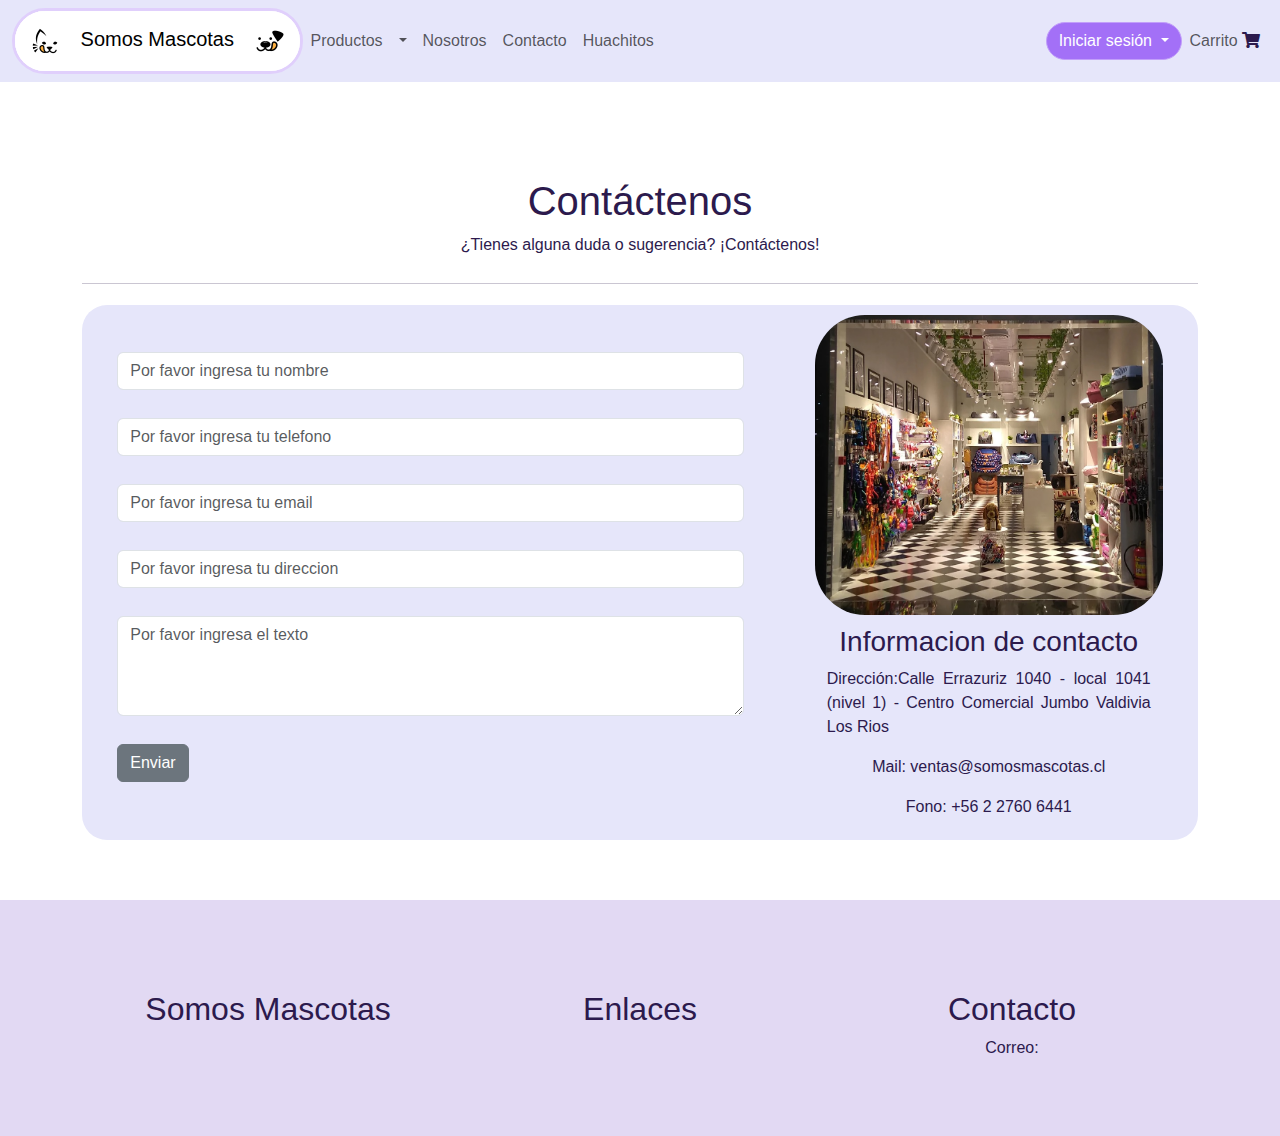
==== commit 9cb59501: "ultimo comit" ====
--- a/MiWeb/contacto.html
+++ b/MiWeb/contacto.html
@@ -58,6 +58,10 @@
                           <a class="nav-link" href="contacto.html">Contacto</a>
                       </li>
 
+                      <li class="nav-item">
+                        <a class="nav-link" href="huachitos.html">Huachitos</a>
+                    </li>
+
                 </ul>
                 
                 <!-- Boton drop down de login -->
@@ -120,8 +124,8 @@
             </div>
 
 
-            <div id="curvo2" class="row" style="position: relative; background-color: lavender;" s>
-                <div  id="curvo" class="col-md-8" style="margin: 0;" >
+            <div id="curvo2" class="row" style="position: relative; margin: 0 auto; background-color: lavender;">
+                <div  id="curvo" class="col-md-7" style="margin: auto;" >
 
                     <form id="contact-form" action="" method="get" name="contacto">
                         
@@ -147,10 +151,10 @@
                      
                 </div>
 
-                <div class="col-md-4" style="text-align: center;">
+                <div class="col-md-4" style="text-align: center; position: relative; margin: 0 auto;">
                     
-                    <div class="row" style="padding: 0; display: inline-block;">
-                        <img  id="curvo" style="align-content: center; margin: 0; padding: 0; height: 300px; width: auto;" src="imagenes/somos-mascotas/Tienda mascotas prog web.jpg" alt="ubicacion" >
+                    <div class="row" style="padding: 0; display: inline-block; margin: 0 auto;">
+                        <img  id="curvo" style="align-content: center; margin: 0 auto; padding: 0; height: 300px; width: auto;" src="imagenes/somos-mascotas/Tienda mascotas prog web.jpg" alt="ubicacion" >
                     </div>
                     
                     <div class="row" >
